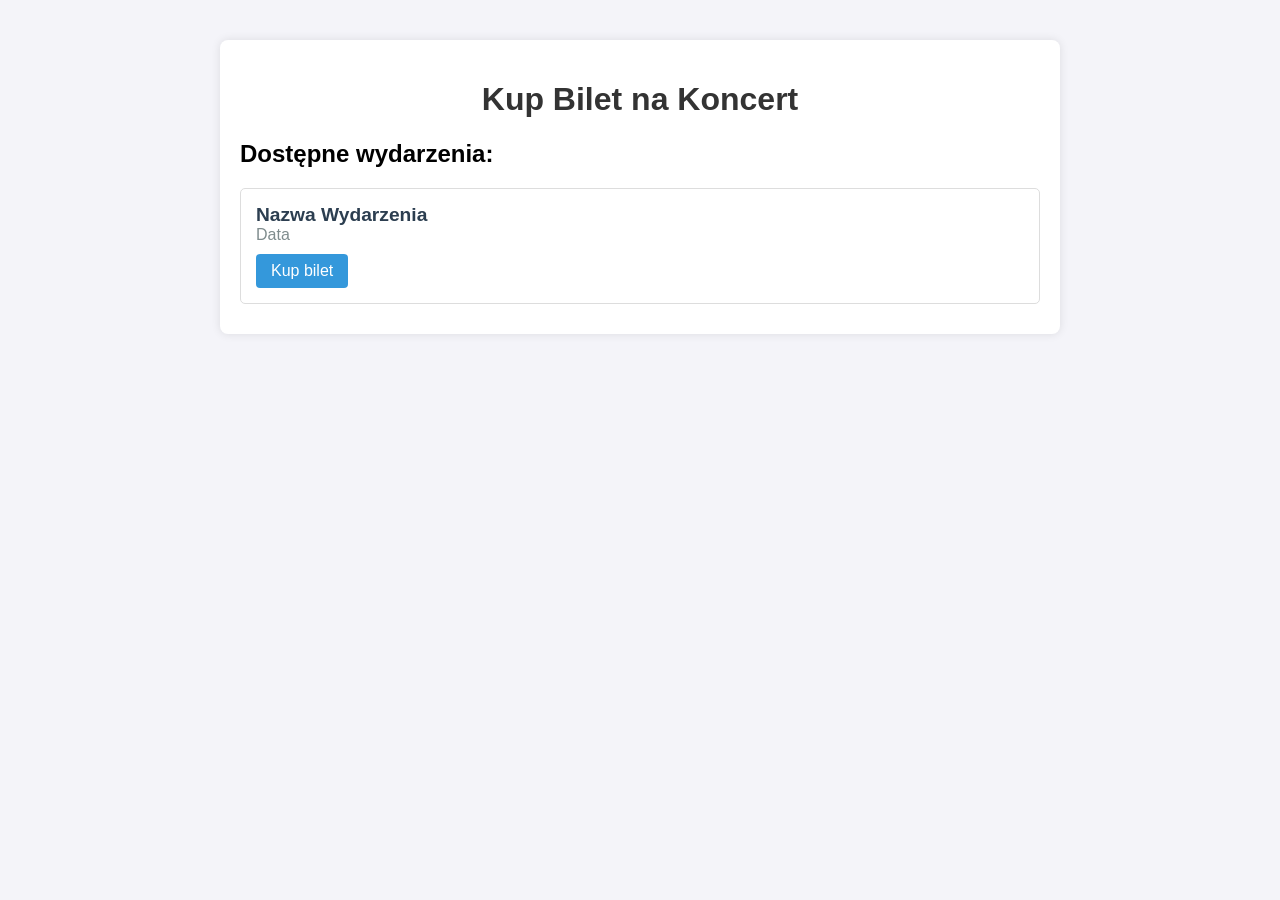
==== src/main/resources/templates/index.html @ b44b1483 "feat: wdrożenie architektury Full-Stack (Thymeleaf, WebController, dynamiczny formularz)" ====
<!DOCTYPE html>
<html xmlns:th="http://www.thymeleaf.org">
<head>
    <meta charset="UTF-8">
    <title>System Rezerwacji Biletów</title>
    <style>
        body { font-family: Arial, sans-serif; margin: 40px; background-color: #f4f4f9; }
        .container { max-width: 800px; margin: auto; background: white; padding: 20px; border-radius: 8px; box-shadow: 0 0 10px rgba(0,0,0,0.1); }
        h1 { color: #333; text-align: center; }
        .event-card { border: 1px solid #ddd; padding: 15px; margin-bottom: 10px; border-radius: 5px; }
        .event-title { font-size: 1.2em; font-weight: bold; color: #2c3e50; }
        .event-date { color: #7f8c8d; }
    </style>
</head>
<body>

<div class="container">
    <h1>Kup Bilet na Koncert</h1>

    <h2>Dostępne wydarzenia:</h2>

    <div th:each="event : ${events}" class="event-card">
        <div class="event-title" th:text="${event.name}">Nazwa Wydarzenia</div>
        <div class="event-date" th:text="'Data: ' + ${#temporals.format(event.eventDate, 'dd-MM-yyyy HH:mm')}">Data</div>
        <a th:href="@{/book(eventId=${event.id})}" style="display: inline-block; margin-top: 10px; padding: 8px 15px; background: #3498db; color: white; text-decoration: none; border-radius: 4px;">Kup bilet</a>
    </div>
</div>

</body>
</html>
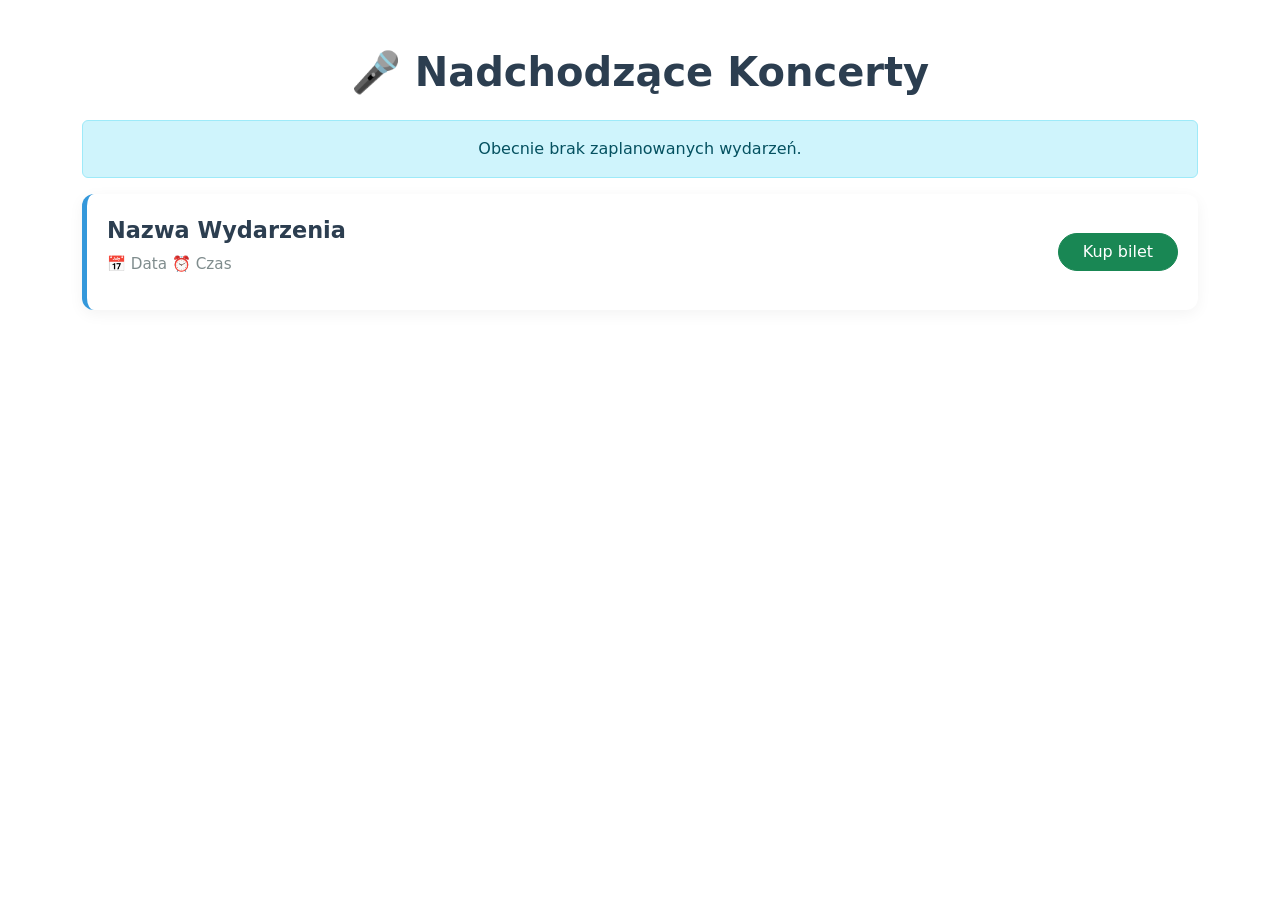
==== commit 763cdcb4: "feat: dodanie stylu css i upiększenie strony" ====
--- a/src/main/resources/templates/index.html
+++ b/src/main/resources/templates/index.html
@@ -3,26 +3,60 @@
 <head>
     <meta charset="UTF-8">
     <title>System Rezerwacji Biletów</title>
+    <link rel="stylesheet" th:href="@{/css/style.css}">
+    <link href="https://cdn.jsdelivr.net/npm/bootstrap@5.3.2/dist/css/bootstrap.min.css" rel="stylesheet">
+
     <style>
-        body { font-family: Arial, sans-serif; margin: 40px; background-color: #f4f4f9; }
-        .container { max-width: 800px; margin: auto; background: white; padding: 20px; border-radius: 8px; box-shadow: 0 0 10px rgba(0,0,0,0.1); }
-        h1 { color: #333; text-align: center; }
-        .event-card { border: 1px solid #ddd; padding: 15px; margin-bottom: 10px; border-radius: 5px; }
-        .event-title { font-size: 1.2em; font-weight: bold; color: #2c3e50; }
-        .event-date { color: #7f8c8d; }
+        .event-card {
+            background: white;
+            border-radius: 12px;
+            padding: 20px;
+            margin-bottom: 20px;
+            border-left: 5px solid #3498db;
+            box-shadow: 0 4px 15px rgba(0,0,0,0.05);
+            transition: transform 0.2s ease;
+        }
+
+        .event-card:hover {
+            transform: translateX(5px);
+        }
+
+        .event-title {
+            font-size: 1.4rem;
+            font-weight: 600;
+            color: #2c3e50;
+            margin-bottom: 5px;
+        }
+
+        .event-date {
+            color: #7f8c8d;
+            font-size: 0.95rem;
+            margin-bottom: 15px;
+        }
     </style>
 </head>
 <body>
 
-<div class="container">
-    <h1>Kup Bilet na Koncert</h1>
+<div class="container mt-5">
+    <h1 class="mb-4 text-center" style="color: #2c3e50; font-weight: 700;">🎤 Nadchodzące Koncerty</h1>
 
-    <h2>Dostępne wydarzenia:</h2>
+    <div th:if="${#lists.isEmpty(events)}" class="alert alert-info text-center">
+        Obecnie brak zaplanowanych wydarzeń.
+    </div>
 
-    <div th:each="event : ${events}" class="event-card">
-        <div class="event-title" th:text="${event.name}">Nazwa Wydarzenia</div>
-        <div class="event-date" th:text="'Data: ' + ${#temporals.format(event.eventDate, 'dd-MM-yyyy HH:mm')}">Data</div>
-        <a th:href="@{/book(eventId=${event.id})}" style="display: inline-block; margin-top: 10px; padding: 8px 15px; background: #3498db; color: white; text-decoration: none; border-radius: 4px;">Kup bilet</a>
+    <div th:each="event : ${events}" class="event-card d-flex justify-content-between align-items-center">
+        <div>
+            <div class="event-title" th:text="${event.name}">Nazwa Wydarzenia</div>
+            <div class="event-date">
+                📅 <span th:text="${#temporals.format(event.eventDate, 'dd.MM.yyyy')}">Data</span>
+                ⏰ <span th:text="${#temporals.format(event.eventDate, 'HH:mm')}">Czas</span>
+            </div>
+        </div>
+        <div>
+            <a th:href="@{/book(eventId=${event.id})}" class="btn btn-success px-4 rounded-pill">
+                Kup bilet
+            </a>
+        </div>
     </div>
 </div>
 
